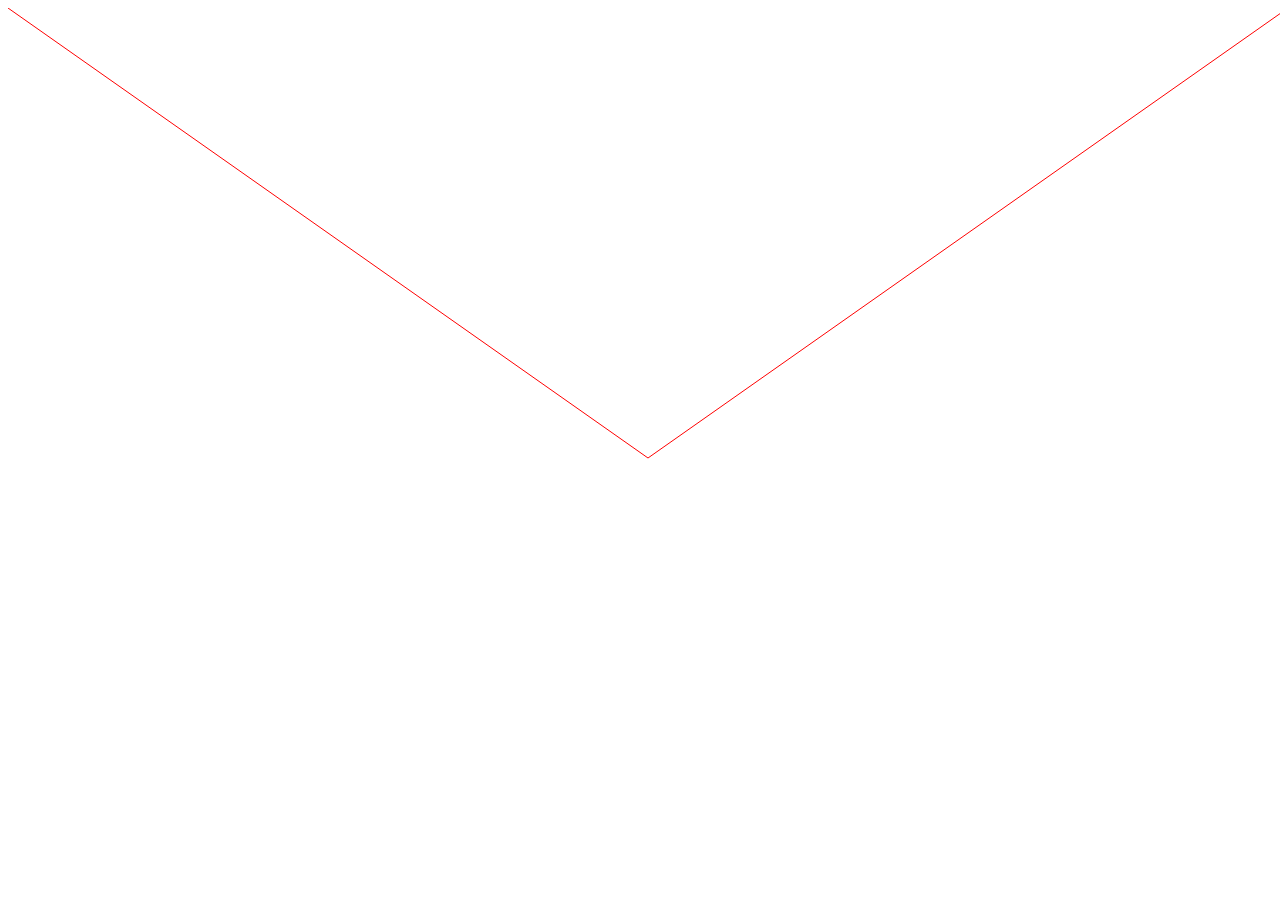
==== garden-portal-parent/garden-portal-front/src/main/webapp/index.html @ 3d51d163 "Add demo html." ====
<!DOCTYPE html>
<html lang="en">
<head>
    <meta charset="UTF-8">
    <title>水清浅</title>
    <script src="static/js/lib/jquery-3.3.1.js"></script>
    <script src="static/js/index.js"></script>
</head>
<body>
<canvas id="homeCanvas">疏影横斜水清浅，暗香浮动月黄昏。</canvas>
</body>
</html>
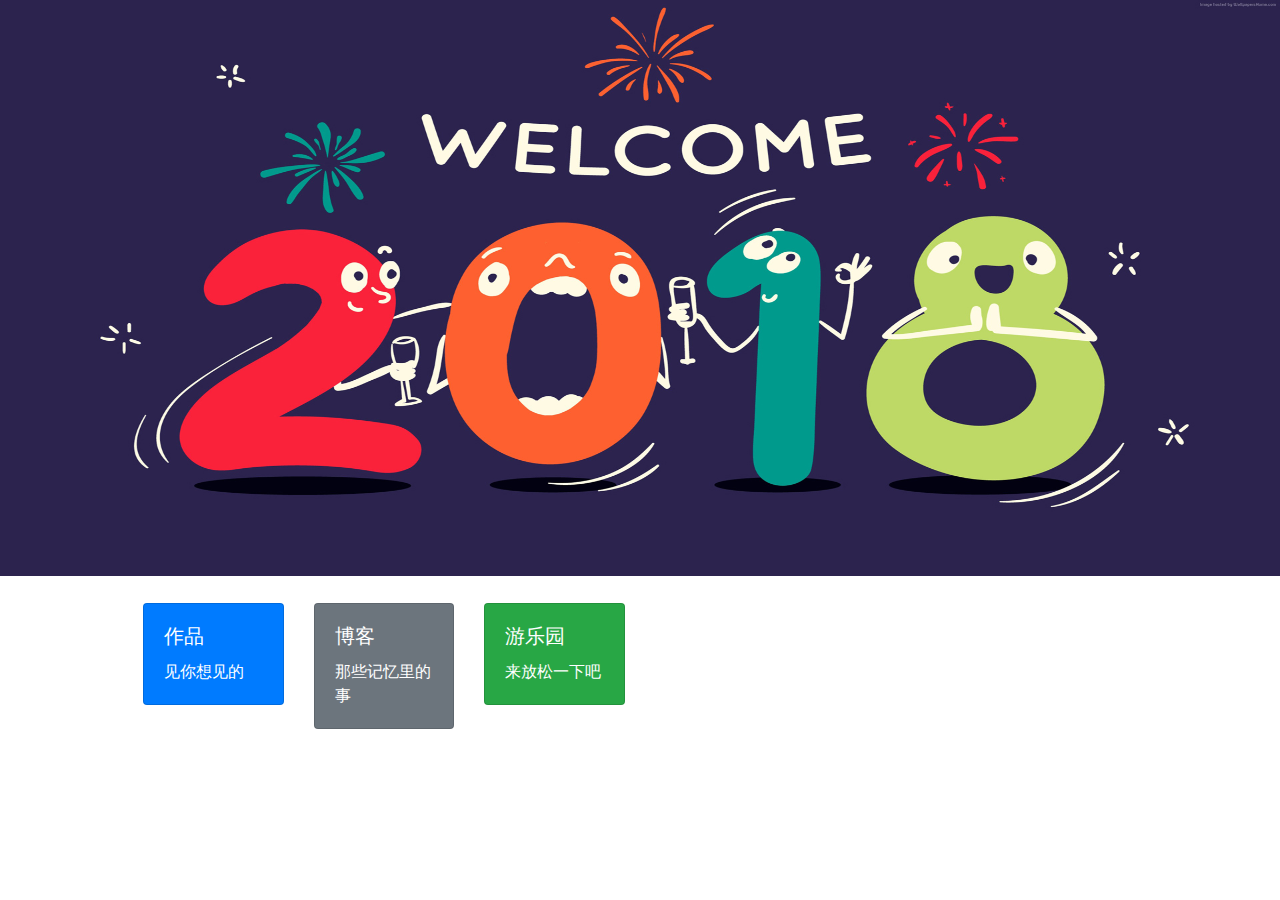
==== commit 43301d2d: "Making the home page." ====
--- a/garden-portal-parent/garden-portal-front/src/main/webapp/index.html
+++ b/garden-portal-parent/garden-portal-front/src/main/webapp/index.html
@@ -1,12 +1,59 @@
 <!DOCTYPE html>
-<html lang="en">
+<html lang="zh-cmn-Hans">
 <head>
-    <meta charset="UTF-8">
+    <!-- Required meta tags -->
+    <meta charset="utf-8">
+    <meta name="viewport" content="width=device-width, initial-scale=1, shrink-to-fit=no">
+
     <title>水清浅</title>
-    <script src="static/js/lib/jquery-3.3.1.js"></script>
+
+    <!-- Bootstrap CSS -->
+    <link rel="stylesheet" href="static/plugin/bootstrap/css/bootstrap.css">
+    <!-- App CSS -->
+    <link rel="stylesheet" type="text/css" href="static/css/index.css">
+
+    <!-- jQuery first, then Popper.js, then Bootstrap JS -->
+    <script src="static/plugin/jquery/jquery-3.3.1.js"></script>
+    <script src="static/plugin/popper/popper-1.14.1.js"></script>
+    <script src="static/plugin/bootstrap/js/bootstrap.js"></script>
+    <!-- App JS -->
+    <script src="static/js/util/util.js"></script>
     <script src="static/js/index.js"></script>
 </head>
 <body>
-<canvas id="homeCanvas">疏影横斜水清浅，暗香浮动月黄昏。</canvas>
+    <div class="container-fluid">
+        <canvas id="homeCanvas">疏影横斜水清浅，暗香浮动月黄昏。</canvas>
+        <div class="container-fluid">
+            <div class="row" style="margin:20px 10% 20px 10%">
+                <div class="col-sm-2">
+                    <div class="card text-white bg-primary" style="max-width: 18rem;">
+                        <!--<div class="card-header">作品</div>-->
+                        <div class="card-body">
+                            <h5 class="card-title">作品</h5>
+                            <p class="card-text">见你想见的</p>
+                        </div>
+                    </div>
+                </div>
+                <div class="col-sm-2">
+                    <div class="card text-white bg-secondary" style="max-width: 18rem;">
+                        <!--<div class="card-header">博客</div>-->
+                        <div class="card-body">
+                            <h5 class="card-title">博客</h5>
+                            <p class="card-text">那些记忆里的事</p>
+                        </div>
+                    </div>
+                </div>
+                <div class="col-sm-2">
+                    <div class="card text-white bg-success" style="max-width: 18rem;">
+                        <!--<div class="card-header">游乐园</div>-->
+                        <div class="card-body">
+                            <h5 class="card-title">游乐园</h5>
+                            <p class="card-text">来放松一下吧</p>
+                        </div>
+                    </div>
+                </div>
+            </div>
+        </div>
+    </div>
 </body>
 </html>--- a/garden-portal-parent/garden-portal-front/src/main/webapp/static/css/index.css
+++ b/garden-portal-parent/garden-portal-front/src/main/webapp/static/css/index.css
@@ -0,0 +1,3 @@
+div.container-fluid{
+    padding:0;
+}
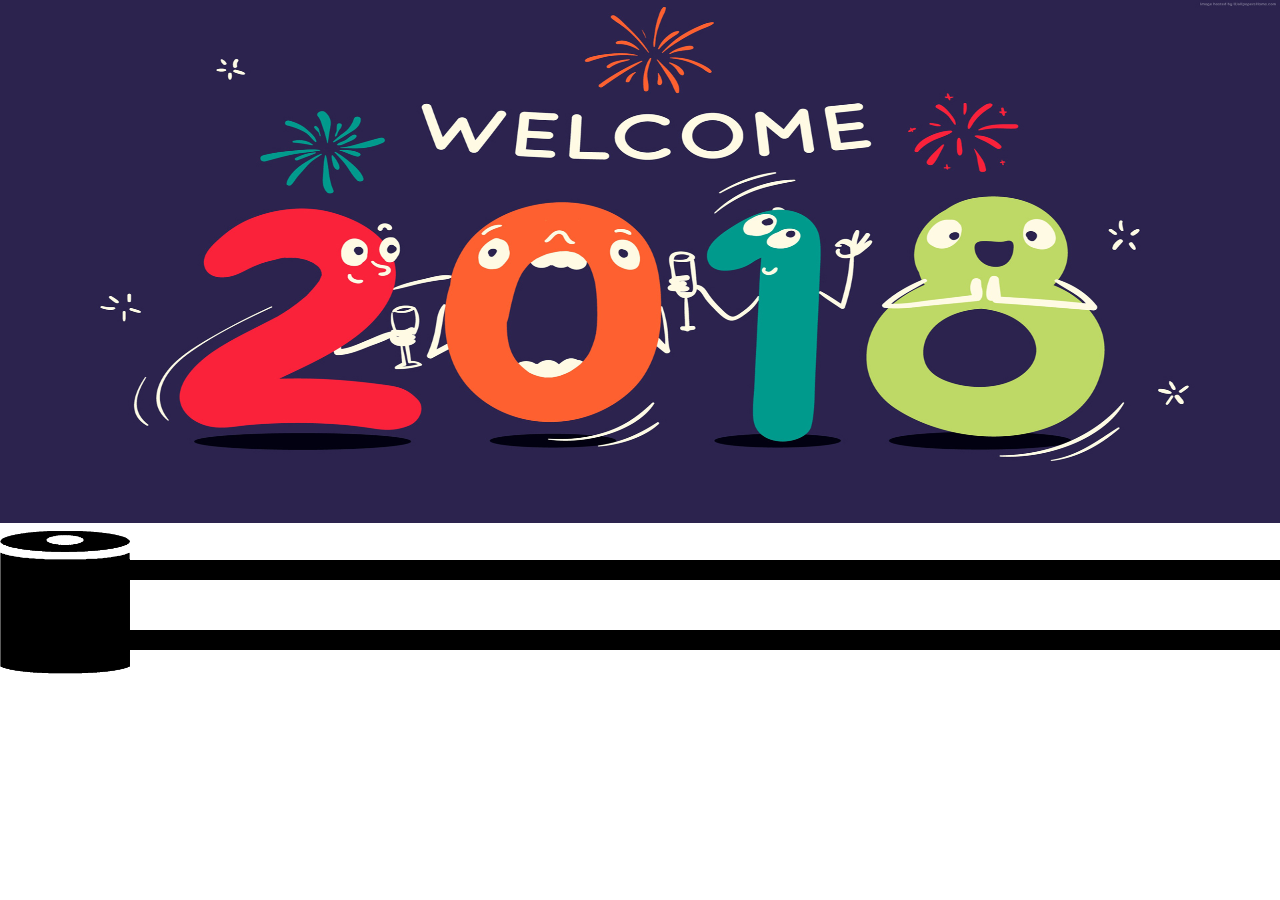
==== commit 63428ded: "Making the home page." ====
--- a/garden-portal-parent/garden-portal-front/src/main/webapp/index.html
+++ b/garden-portal-parent/garden-portal-front/src/main/webapp/index.html
@@ -22,38 +22,8 @@
 </head>
 <body>
     <div class="container-fluid">
-        <canvas id="homeCanvas">疏影横斜水清浅，暗香浮动月黄昏。</canvas>
-        <div class="container-fluid">
-            <div class="row" style="margin:20px 10% 20px 10%">
-                <div class="col-sm-2">
-                    <div class="card text-white bg-primary" style="max-width: 18rem;">
-                        <!--<div class="card-header">作品</div>-->
-                        <div class="card-body">
-                            <h5 class="card-title">作品</h5>
-                            <p class="card-text">见你想见的</p>
-                        </div>
-                    </div>
-                </div>
-                <div class="col-sm-2">
-                    <div class="card text-white bg-secondary" style="max-width: 18rem;">
-                        <!--<div class="card-header">博客</div>-->
-                        <div class="card-body">
-                            <h5 class="card-title">博客</h5>
-                            <p class="card-text">那些记忆里的事</p>
-                        </div>
-                    </div>
-                </div>
-                <div class="col-sm-2">
-                    <div class="card text-white bg-success" style="max-width: 18rem;">
-                        <!--<div class="card-header">游乐园</div>-->
-                        <div class="card-body">
-                            <h5 class="card-title">游乐园</h5>
-                            <p class="card-text">来放松一下吧</p>
-                        </div>
-                    </div>
-                </div>
-            </div>
-        </div>
+        <canvas id="welcomeCanvas">疏影横斜水清浅</canvas>
+        <canvas id="buttonCanvas" onmouseover="this.style.cursor='hand'">暗香浮动月黄昏</canvas>
     </div>
 </body>
 </html>